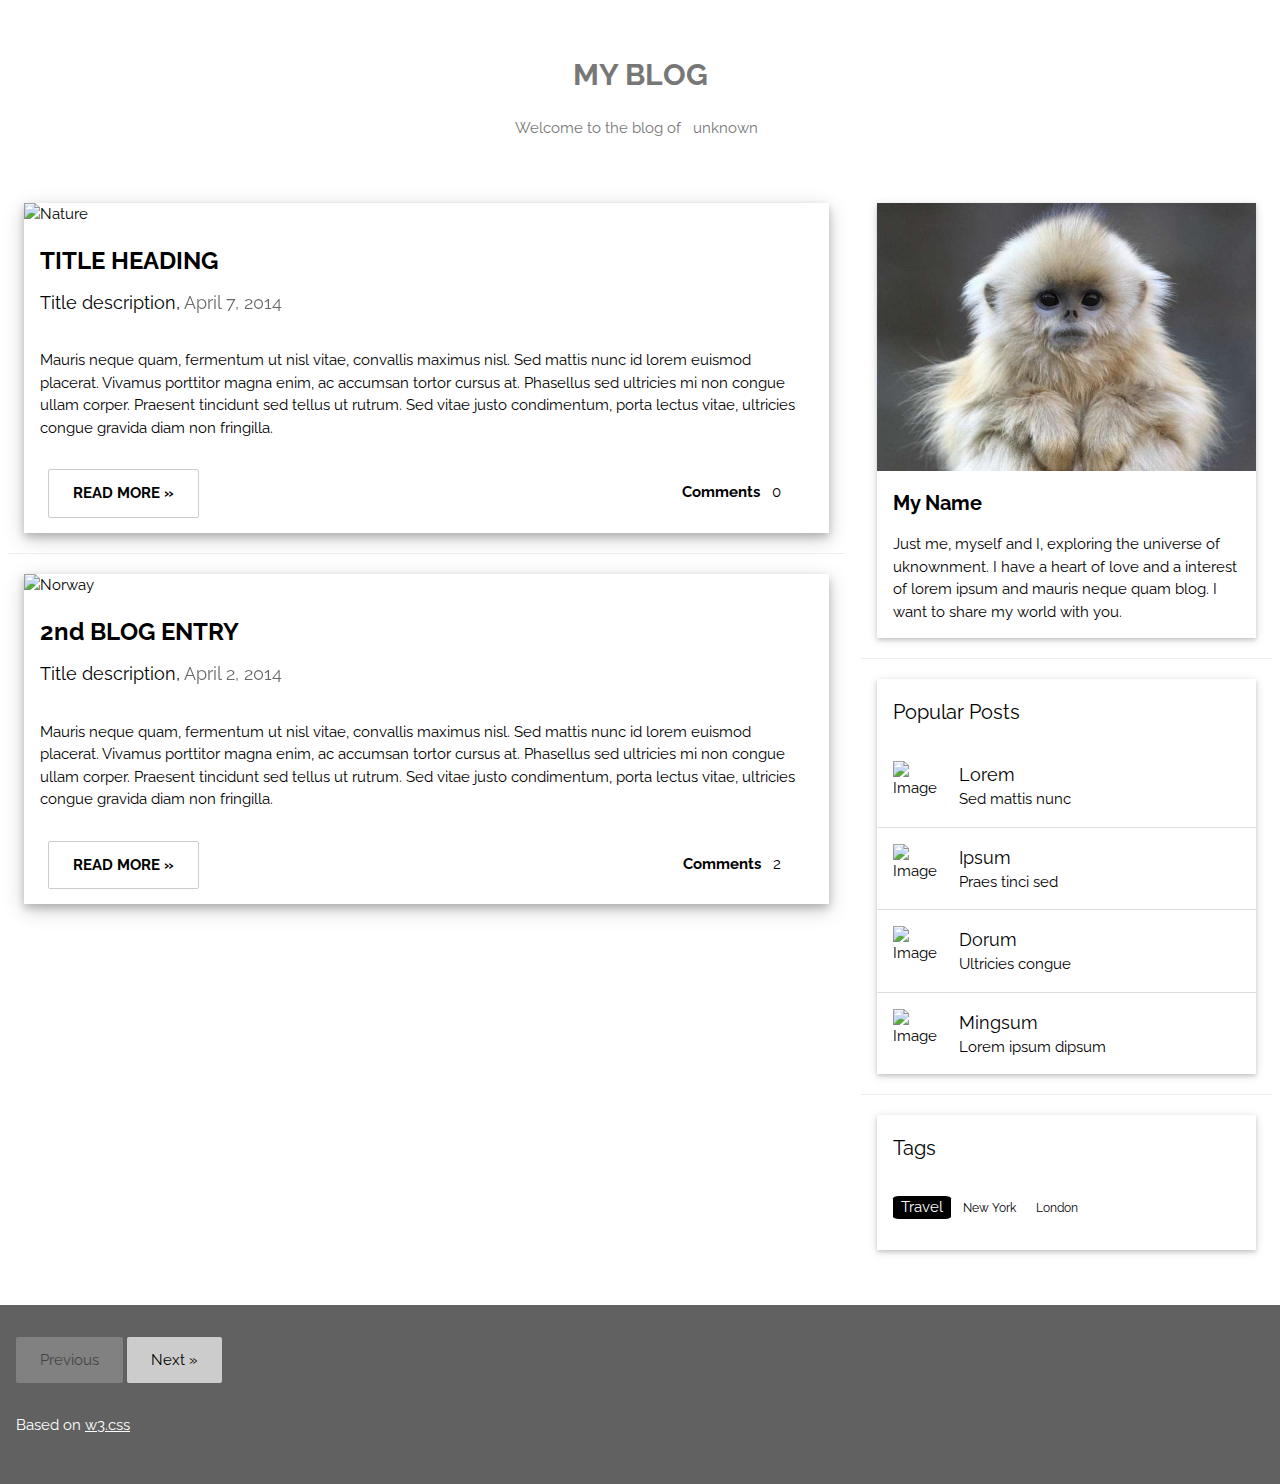
==== blog/index.html @ 16f7c64b "add blog directory and index.html" ====
<!DOCTYPE html>
<html>
<head>
  <title>Blog</title>
  <meta charset="UTF-8">
  <meta name="viewport" content="width=device-width, initial-scale=1">
  <link rel="stylesheet" href="../style/main.css">
  <link rel="stylesheet" href="../style/normalize.css">
  <link rel="stylesheet" href="https://fonts.googleapis.com/css?family=Raleway">
  <style>
    body, h1, h2, h3, h4, h5 {font-family:"Raleway",sans-serif}
    html, body {font-size:15px;line-height:1.5}
    .opacity {opacity:0.60;-webkit-backface-visibility:hidden}
    .button {background-color:#ccc;color:#000}
  </style>
</head>

<body class="bg-grey">

<!-- content defines a container for fixed size centered content,
and is wrapped around the whole page content, except for the footer in this example -->
<div class="content" style="max-width:1400px">

<header class="container center-txt padding-32">
  <h1><b>MY BLOG</b></h1>
  <p>Welcome to the blog of <span class="tag">unknown</span></p>
</header>

<!-- Grid -->
<div class="row">

<!-- MAIN content -->
<main class="col l8 s12">

  <article class="card-4 margin bg-white">
    <img src="/w3images/woods.jpg" alt="Nature" style="width:100%">
    <div class="container padding-8">
      <h3><b>TITLE HEADING</b></h3>
      <h5>Title description, <span class="opacity">April 7, 2014</span></h5>
    </div>
    <div class="container">
      <p>Mauris neque quam, fermentum ut nisl vitae, convallis maximus nisl. Sed mattis nunc id lorem euismod placerat. Vivamus porttitor magna enim, ac accumsan tortor cursus at. Phasellus sed ultricies mi non congue ullam corper. Praesent tincidunt sed
        tellus ut rutrum. Sed vitae justo condimentum, porta lectus vitae, ultricies congue gravida diam non fringilla.</p>
      <div class="row">
        <div class="col m8 s12">
          <p><button class="button padding-large bg-white border"><b>READ MORE »</b></button></p>
        </div>
        <div class="col m4 hide-small">
          <p><span class="padding-large float-right"><b>Comments  </b> <span class="badge">0</span></span></p>
        </div>
      </div>
    </div>
  </article>
  <hr>

  <article class="card-4 margin bg-white">
  <img src="/w3images/bridge.jpg" alt="Norway" style="width:100%">
    <div class="container padding-8">
      <h3><b>2nd BLOG ENTRY</b></h3>
      <h5>Title description, <span class="opacity">April 2, 2014</span></h5>
    </div>
    <div class="container">
      <p>Mauris neque quam, fermentum ut nisl vitae, convallis maximus nisl. Sed mattis nunc id lorem euismod placerat. Vivamus porttitor magna enim, ac accumsan tortor cursus at. Phasellus sed ultricies mi non congue ullam corper. Praesent tincidunt sed
        tellus ut rutrum. Sed vitae justo condimentum, porta lectus vitae, ultricies congue gravida diam non fringilla.</p>
      <div class="row">
        <div class="col m8 s12">
          <p><button class="button padding-large bg-white border"><b>READ MORE »</b></button></p>
        </div>
        <div class="col m4 hide-small">
          <p><span class="padding-large float-right"><b>Comments  </b> <span class="badge">2</span></span></p>
        </div>
      </div>
    </div>
  </article>

</main>

<!-- Introduction menu -->
<aside class="col l4">

  <article class="card-2 margin margin-top bg-white">
    <img id="avatar" src="../images/croppedSnowMonkey.jpg" style="width:100%">
    <div class="container bg-white">
      <h4><b>My Name</b></h4>
      <p>Just me, myself and I, exploring the universe of uknownment. I have a heart of love and a interest of lorem ipsum and mauris neque quam blog. I want to share my world with you.</p>
    </div>
  </article>
  <hr>
  <!-- Posts -->
  <section class="card-2 margin bg-white">
    <div class="container padding">
      <h4>Popular Posts</h4>
    </div>
    <!-- exploree w3-hoverable -->
    <ul class="list bg-white">
      <li class="padding-16">
        <img src="/w3images/workshop.jpg" alt="Image" class="float-left margin-right" style="width:50px">
        <span class="font-large">Lorem</span><br>
        <span>Sed mattis nunc</span>
      </li>
      <li class="padding-16">
        <img src="/w3images/gondol.jpg" alt="Image" class="float-left margin-right" style="width:50px">
        <span class="font-large">Ipsum</span><br>
        <span>Praes tinci sed</span>
      </li>
      <li class="padding-16">
        <img src="/w3images/skies.jpg" alt="Image" class="float-left margin-right" style="width:50px">
        <span class="font-large">Dorum</span><br>
        <span>Ultricies congue</span>
      </li>
      <li class="padding-16 hide-medium hide-small">
        <img src="/w3images/rock.jpg" alt="Image" class="float-left margin-right" style="width:50px">
        <span class="font-large">Mingsum</span><br>
        <span>Lorem ipsum dipsum</span>
      </li>
    </ul>
  </section>
  <hr>

  <!-- Tags -->
  <section class="card-2 margin bg-white">
    <div class="container padding">
      <h4>Tags</h4>
    </div>
    <div class="container">
      <p>
        <!-- hoverable class? -->
        <span class="tag bg-black margin-bottom">Travel</span>
        <span class="tag bg-grey font-small margin-bottom">New York</span>
        <span class="tag bg-grey font-small margin-bottom">London</span>
      </p>
    </div>
  </section>

</aside>

<!-- END GRID -->
</div><br>
<!-- END content -->
</div>

<footer class="container bg-dark-grey padding-32 margin-top">
  <button class="button disabled padding-large margin-bottom">Previous</button>
  <button class="button padding-large margin-bottom">Next »</button>
  <p>Based on <a href="https://www.w3schools.com/w3css/tryit.asp?filename=tryw3css_templates_blog&stacked=h" target="_blank">w3.css</a></p>
</footer>

</body>
</html>
---- style/main.css ----
/* based on W3.CSS 2.97 Feb 2017 by Jan Egil and Borge Refsnes
 https://www.w3schools.com/lib/w3.css */

html{box-sizing:border-box}*,*:before,*:after{box-sizing:inherit}

body, h1, h2, h3, h4, h5, h6 {
  font-family: "Lato", sans-serif;
}

.wide {
  font-family:"Segoe UI",Arial,sans-serif;
}

html, body {
  height: 100%;
  color: #777;
  line-height: 1.8;
}

h1 {
  font-size:36px;
}
h2 {
  font-size:30px;
}
h3 {
  font-size:24px;
}
h4 {
  font-size:20px;
}
h5 {
  font-size:18px;
}
h6 {
  font-size:16px;
}

h6.lh {
  line-height:1;
}

h1, h2, h3, h4, h5, h6 {
  font-weight:400;
  margin:10px 0;
}

h1 a, h2 a, h3 a, h4 a, h5 a, h6 a {
  font-weight:inherit;
}

p a, a {
  color: inherit;
}

hr {
  border:0;
  border-top:1px solid #eee;
  margin:20px 0;
}

ul.list {
  list-style-type:none;
  padding:0;
  margin:0;
}
ul.list li {
  padding:6px 2px 6px 16px;
  border-bottom:1px solid #ddd;
}
ul.list li:last-child {
  border-bottom:none;
}

li:hover {
  background-color:#ccc;
}

.font-small {
  font-size:12px!important;
}
.font-medium {
  font-size:16px!important;
}
.font-large {
  font-size:18px!important;
}
.font-xlarge {
  font-size:24px!important;
}
.font-xxlarge {
  font-size:36px!important;
}

.icons {
  font-size:40px!important;
  padding:12px!important;
}

.avatar {
  max-width:100%;
  height:auto;
}

.content {
  max-width:980px;
  margin:auto;
}

.container {
  padding:0.01em 16px;
}

.container:after, .container:before, .bar:before, .bar:after, .row:after, .row:before, .row-padding:after, .row-padding:before {
  content:"";
  display:table;
  clear:both;
}

.hide {
  display:none!important;
}
.show {
  display:block!important;
}

.bg-black {
  color:#fff!important;
  background-color:#000!important;
}
.bg-dark-grey {
  color:#fff!important;
  background-color:#616161!important;
}
.bg-light-grey {
  color:#000!important;
  background-color:#f1f1f1!important;
}
.bg-white {
  color:#000!important;
  background-color:#fff!important;
}
.bg-blue-grey {
  color:#fff!important;
  background-color:#607d8b!important;
}
.bg-deep-red {
  color:#fff!important;
  background-color:#9F2113!important
}
.bg-teal {
  color:#fff!important;
  background-color:#80CACD!important
}

.bg-transparent {
  background-color:transparent!important;
}

.txt-black {
  color:#000!important;
}
.txt-grey {
  color:#757575!important;
}
.txt-light-grey {
  color:#f1f1f1!important;
}
.txt-white {
  color:#fff!important;
}
.txt-blue-grey {
  color:#607d8b!important;
}
.txt-deep-red {
  color:#9F2113!important;
}
.txt-transparent {
  color:transparent!important;
}

.round-small {
  border-radius:2px!important;
}
.round {
  border-radius:4px!important;
}
.round-large {
  border-radius:8px!important;
}
.round-xlarge {
  border-radius:16px!important;
}
.round-right {
  border-radius:0px 4px 4px 0px;
}
.round-left {
  border-radius:4px 0px 0px 4px;
}

.border {
  border:1px solid #ccc!important;
}

.float-right {
  float:right!important;
}
.float-left {
  float:left!important;
}

.center-txt {
  text-align:center!important;
}

.display-container {
  position:relative;
}
.display-topright {
  position:absolute;
  right:0;
  top:0;
}
.display-bottomleft {
  position:absolute;
  left:0;
  bottom:0;
}

.margin {
  margin:16px!important;
}
.margin-right {
  margin-right:16px!important;
}
.margin-top {
  margin-top:16px!important;
}
.margin-bottom {
  margin-bottom:16px!important;
}

.opennav, .button {
  -webkit-touch-callout:none;
  -webkit-user-select:none;
  -khtml-user-select:none;
  -moz-user-select:none;
  -ms-user-select:none;
  user-select:none;
}

.top, .bottom {
  position:fixed;
  width:100%;
  z-index:1;
}
.top {
  top:0;
}
.bottom {
  bottom:0;
}

.section {
  margin-top:16px!important;
  margin-bottom:16px!important;
}

.padding {
  padding:8px 16px!important;
}
.padding-small {
  padding:4px 8px!important;
}
.padding-large {
  padding:12px 24px!important;
}
.padding-xlarge {
  padding:16px 32px!important;
}
.padding-8 {
  padding-top:8px!important;
  padding-bottom:8px!important;
}
.padding-16 {
  padding-top:16px!important;
  padding-bottom:16px!important;
}
.padding-32 {
  padding-top:32px!important;
  padding-bottom:32px!important;
}
.padding-64 {
  padding-top:64px!important;
  padding-bottom:64px!important;
}
.padding-left {
  padding-left:5px;
}

.col, .quarter, .half, .third, .twothird {
  float:left;
  width:100%;
}

.col.s12 {
  width:99.99999%;
}

.col.m3 img, .button {
  border-radius:2px!important;
}

.quarter, .half {
  width:99.99999%;
}
.quarter {
  width:24.99999%;
}

.col, .row-padding, .row-padding>.col, .row-padding>.half, .row-padding>.third, .row-padding>.twothird {
  padding:0 8px;
}

.card-2 {
  box-shadow:0 2px 4px 0 rgba(0,0,0,0.16),0 2px 10px 0 rgba(0,0,0,0.12)!important;
}
.card-4 {
  box-shadow:0 4px 8px 0 rgba(0,0,0,0.2),0 6px 20px 0 rgba(0,0,0,0.19)!important;
}

.badge {
  border-radius:60%;
}
.tag {
  border-radius:10%;
  display: inline-block;
  padding-left:8px;
  padding-right:8px;
  text-align:center;
}

.button {
  border:none;
  display:inline-block;
  outline:0;
  padding:6px 16px;
  vertical-align:middle;
  overflow:hidden;
  text-decoration:none!important;
  color:#fff;background-color:#000;
  text-align:center;
  cursor:pointer;
  white-space:nowrap;
}
.button {
  color:#000;background-color:#f1f1f1;
  padding:8px 16px;
}
.button {
  -webkit-touch-callout:none;
  -webkit-user-select:none;
  -khtml-user-select:none;
  -moz-user-select:none;
  -ms-user-select:none;
  user-select:none;
}

.modal {
  z-index:3;
  display:none;
  padding-top:100px;
  position:fixed;
  left:0;
  top:0;
  width:100%;
  height:100%;
  overflow:auto;
  background-color:rgb(0,0,0);
  background-color:rgba(0,0,0,0.4);
}

.modal-content {
  margin:auto;
  background-color:#fff;
  position:relative;
  padding:0;
  outline:0;
  width:600px;
}

.animate-opacity {
  -webkit-animation:opac 0.8s;
  animation:opac 0.8s;
}
.animate-zoom {
  -webkit-animation:animatezoom 0.6s;
  animation:animatezoom 0.6s;
}
.animate-top {
  position:relative;
  -webkit-animation:animatetop 0.4s;
  animation:animatetop 0.4s;
}

.closebtn {
  text-decoration:none;
  float:right;
  font-size:24px;
  font-weight:bold;
  color:inherit;
}

/* for all buttons? */
.button:hover {
  color:#000!important;
  background-color:#ccc!important;
}

.hover-black:hover {
  color:#fff!important;
  background-color:#000!important;
}

.hover-red:hover {
  color:#fff!important;
  background-color:#f44336!important;
}

.hover-txt-black:hover {
  color:#000!important;
}

.hover-txt-color:hover {
  color:#f44336!important;
  background-color:#000!important;
}
.hover-icons:hover {
  font-size:45px!important;
  padding:0px 25px 0px 25px!important;
}

.opacity {
  opacity:0.80;
  -webkit-backface-visibility:hidden;
}
.hover-opacity:hover {
  opacity:0.60;
  -webkit-backface-visibility:hidden;
}
.hover-opacity-off:hover {
  opacity:1;
  -webkit-backface-visibility:hidden;
}

.input {
  padding:8px;
  display:block;
  border:none;
  border-bottom:1px solid #808080;
  width:100%;
}

.quote {
  padding:8px 10px!important;
  font: italic 15px/30px Georgia, serif
}

.disabled {
  cursor:not-allowed;
  opacity:0.3;
  box-shadow:none;
}

/* NAV BAR */

.opennav {
  color:inherit;
}
.opennav:hover {
  cursor:pointer;
  opacity:0.8;
}
/* is this correct / what does this do? */
.opennav {-webkit-transition:background-color .25s,color .15s,box-shadow .25s,opacity 0.25s,filter 0.25s,border 0.15s;transition:background-color .25s,color .15s,box-shadow .15s,opacity .25s,filter .25s,border .15s}

.bar {
  width:100%;
  overflow:hidden;
}
.center-txt .bar {
  display:inline-block;
  width:auto;
}
.bar .bar-item {
  padding:8px 16px;
  float:left;
  background-color:inherit;
  color:inherit;
  width:auto;
  border:none;
  outline:none;
  display:block;
}
.bar .dropdown-hover, .bar .dropdown-click {
  position:static;
  float:left;
}
.bar .button {
  background-color:inherit;
  color:inherit;
  white-space:normal;
}
.bar-block {
  width:100%;
}
.bar-block .bar-item {
  width:100%;
  display:block;
  padding:6px 2px 6px 16px;
  text-align:left;
  background-color:inherit;
  color:inherit;
  border:none;
  outline:none;
}

.greyscale {
  -webkit-filter:grayscale(75%);
  filter:grayscale(75%);
}

@media (max-width:600px) {
  .modal-content {
    margin:0 10px;
    width:auto!important;
  }
  .modal {
    padding-top:30px;
  }
  .hide-small {
    display:none!important;
  }
  .mq-txt-box {
    font-size:16px!important;
    padding:10px 20px!important;
  }
  div#googleMap {
    height:275px!important;
  }
  .icons {
    font-size:36px!important;
    padding:10px!important;
  }
}
@media (min-width:601px) {
  .col.m3 {
    width:24.99999%;
  }
  .col.m4 {
    width:33.33333%;
  }
  .col.m6 {
    width:49.99999%;
  }
  .col.m8 {
    width:66.66666%;
  }
  .quarter {
    width:24.99999%;
  }
  .half {
    width:49.99999%;
  }
  .third {
    width:33.33333%;
  }
  .twothird {
    width:66.66666%;
  }
}
@media (max-width:992px) and (min-width:601px) {
  .hide-medium {
    display:none!important;
  }
  #avatar {
    padding:48px 60px!important;
  }
}

@media (max-width:768px) {
  .modal-content {
    width:500px;
  }
  .modal {
    padding-top:50px;
  }
}

@media (min-width:993px) {
  .hide-large {
    display:none!important;
  }
  .quarter {
    width:24.99999%;
  }
  .half {
    width:49.99999%;
  }
  .modal-content {
    width:900px;
  }
  .col.l4 {
    width:33.33333%;
  }
  .col.l8 {
    width:66.66666%;
  }
  .third {
    width:33.33333%;
  }
  .twothird {
    width:66.66666%;
  }
}
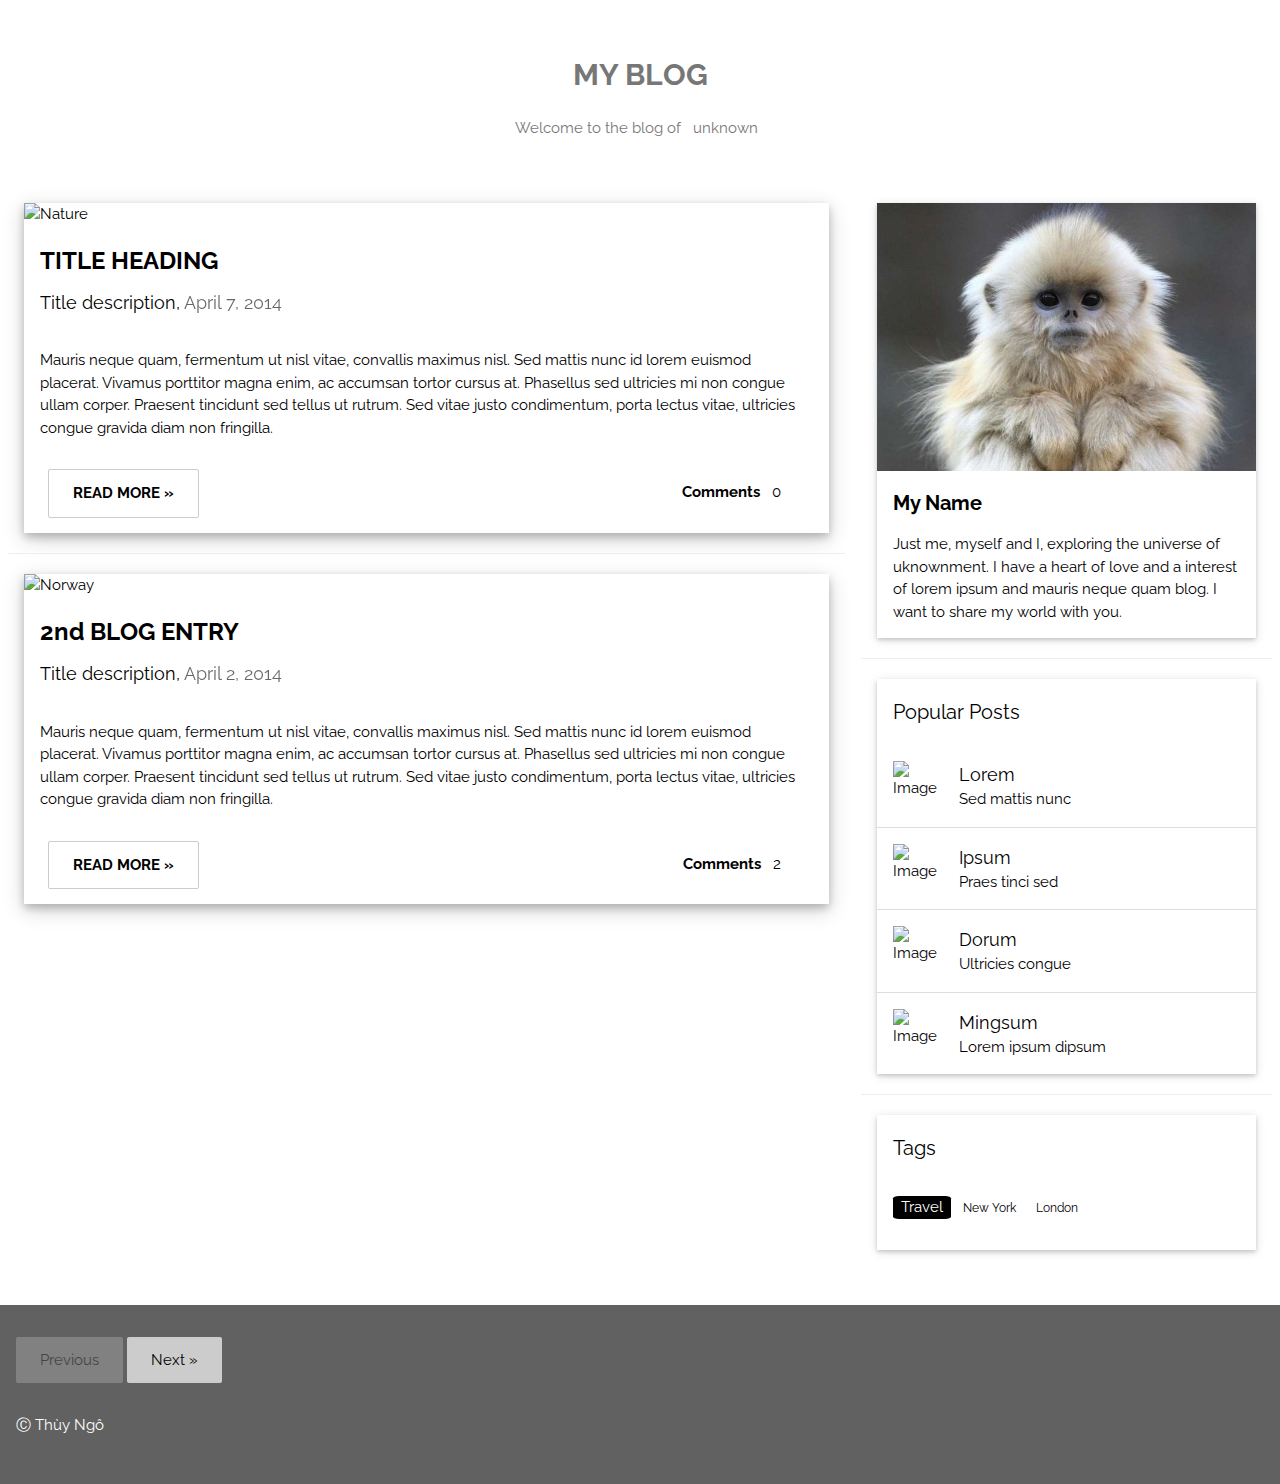
==== commit e0cfa0f1: "Add copyright" ====
--- a/blog/index.html
+++ b/blog/index.html
@@ -79,7 +79,7 @@
 <aside class="col l4">
 
   <article class="card-2 margin margin-top bg-white">
-    <img id="avatar" src="../images/croppedSnowMonkey.jpg" style="width:100%">
+    <img id="avatar" src="../images/monkeyAvatar.jpg" style="width:100%">
     <div class="container bg-white">
       <h4><b>My Name</b></h4>
       <p>Just me, myself and I, exploring the universe of uknownment. I have a heart of love and a interest of lorem ipsum and mauris neque quam blog. I want to share my world with you.</p>
@@ -142,7 +142,7 @@
 <footer class="container bg-dark-grey padding-32 margin-top">
   <button class="button disabled padding-large margin-bottom">Previous</button>
   <button class="button padding-large margin-bottom">Next »</button>
-  <p>Based on <a href="https://www.w3schools.com/w3css/tryit.asp?filename=tryw3css_templates_blog&stacked=h" target="_blank">w3.css</a></p>
+  <p>&#9400; Thùy Ngô</p>
 </footer>
 
 </body>
--- a/style/main.css
+++ b/style/main.css
@@ -97,7 +97,7 @@
   padding:12px!important;
 }
 
-.avatar {
+.image {
   max-width:100%;
   height:auto;
 }
@@ -389,20 +389,6 @@
   width:600px;
 }
 
-.animate-opacity {
-  -webkit-animation:opac 0.8s;
-  animation:opac 0.8s;
-}
-.animate-zoom {
-  -webkit-animation:animatezoom 0.6s;
-  animation:animatezoom 0.6s;
-}
-.animate-top {
-  position:relative;
-  -webkit-animation:animatetop 0.4s;
-  animation:animatetop 0.4s;
-}
-
 .closebtn {
   text-decoration:none;
   float:right;
@@ -463,7 +449,14 @@
 
 .quote {
   padding:8px 10px!important;
-  font: italic 15px/30px Georgia, serif
+  font: italic 15px/30px Georgia, serif;
+}
+.p-quote {
+  padding:8px 8px!important;
+  color:black!important;
+  font-weight: 900;
+  font: italic 20px/35px Georgia, serif;
+  text-shadow: 1px 2px 2px rgba(0, 0, 0, 0.5);
 }
 
 .disabled {
@@ -553,6 +546,7 @@
     padding:10px!important;
   }
 }
+
 @media (min-width:601px) {
   .col.m3 {
     width:24.99999%;
@@ -583,9 +577,6 @@
   .hide-medium {
     display:none!important;
   }
-  #avatar {
-    padding:48px 60px!important;
-  }
 }
 
 @media (max-width:768px) {
